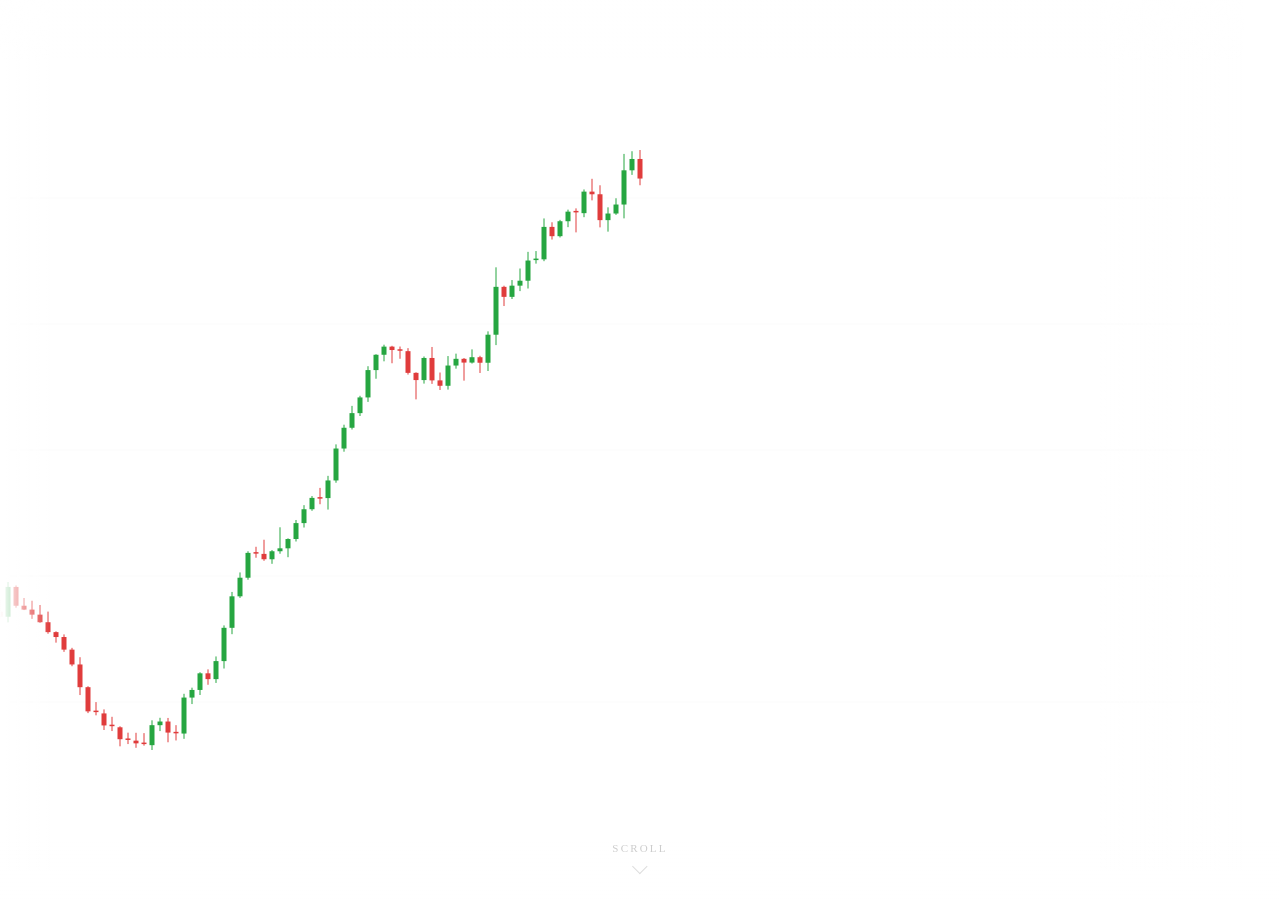
==== trading-scroll.html @ eb7b68fc "Rename trading-scroll (16).html to trading-scroll.html" ====
<!DOCTYPE html>
<html lang="fr">
<head>
<meta charset="UTF-8">
<meta name="viewport" content="width=device-width, initial-scale=1.0">
<title>Trading Chart</title>
<style>
  * { margin:0; padding:0; box-sizing:border-box; }
  html, body { width:100%; height:100%; overflow:hidden; background:#fff; }
  canvas { position:fixed; top:0; left:0; }
  .fade { position:fixed; pointer-events:none; z-index:10; }
  #fr { top:0; right:0; width:180px; height:100%; background:linear-gradient(to left,#fff 20%,transparent); }
  #fl { top:0; left:0;  width:50px;  height:100%; background:linear-gradient(to right,#fff,transparent); }
  #ft { top:0; left:0; right:0; height:60px; background:linear-gradient(to bottom,#fff,transparent); }
  #fb { bottom:0; left:0; right:0; height:60px; background:linear-gradient(to top,#fff,transparent); }
  #hint {
    position:fixed; bottom:28px; left:50%; transform:translateX(-50%);
    font-family:Georgia,serif; font-size:11px; letter-spacing:.2em; color:#ccc;
    text-transform:uppercase; z-index:20; transition:opacity .5s;
    display:flex; flex-direction:column; align-items:center; gap:7px;
  }
  .ch {
    width:11px; height:11px;
    border-right:1px solid #ddd; border-bottom:1px solid #ddd;
    transform:rotate(45deg); animation:bob 1.6s ease-in-out infinite;
  }
  @keyframes bob{
    0%,100%{transform:rotate(45deg) translate(0,0);opacity:1}
    50%{transform:rotate(45deg) translate(3px,3px);opacity:.3}
  }
</style>
</head>
<body>
<canvas id="c"></canvas>
<div class="fade" id="fr"></div>
<div class="fade" id="fl"></div>
<div class="fade" id="ft"></div>
<div class="fade" id="fb"></div>
<div id="hint"><span>scroll</span><div class="ch"></div></div>
<script>
const cv  = document.getElementById('c');
const ctx = cv.getContext('2d');

// ── Taille canvas ────────────────────────────────────────────────
function resize(){
  cv.width  = window.innerWidth;
  cv.height = window.innerHeight;
}
resize();
window.addEventListener('resize', ()=>{ resize(); draw(); });

// ── Génération bougies ───────────────────────────────────────────
function rnd(a,b){ return a + Math.random()*(b-a); }
let _price=100, _drift=0, _sigma=0.007;
function newCandle(){
  _drift = _drift*0.96 + (Math.random()-0.502)*0.002;
  _drift = Math.max(-0.01, Math.min(0.01, _drift));
  _sigma = Math.max(0.003, Math.min(0.02, _sigma*(0.94+Math.random()*0.1)+0.0005));
  let o=_price, p=o, hi=o, lo=o;
  for(let i=0;i<20;i++){
    p += p*(_drift/20 + (Math.random()-0.5)*2*_sigma/Math.sqrt(20));
    hi=Math.max(hi,p); lo=Math.min(lo,p);
  }
  const body=Math.abs(p-o), wm=rnd(0.2,1.2);
  hi=Math.max(hi, Math.max(o,p)+body*wm*rnd(0.1,0.4));
  lo=Math.min(lo, Math.min(o,p)-body*wm*rnd(0.1,0.4));
  _price = p;
  return {o, h:hi, l:lo, c:p};
}

// Seed initial
const candles = [];
for(let i=0;i<200;i++) candles.push(newCandle());

// ── Layout ───────────────────────────────────────────────────────
const STEP   = 8;  // px entre centres bougies
const CW     = 5;  // largeur corps
const PAD    = 0.08;// padding vertical

// scrolled = nb de bougies décalées (continu)
// 0 → bougie la plus récente au centre
// 1 → bougie suivante au centre
let scrolled = 0;

// ── Draw ─────────────────────────────────────────────────────────
function draw(){
  const W = cv.width, H = cv.height;
  ctx.clearRect(0,0,W,H);

  // S'assurer qu'il y a assez de bougies
  while(candles.length < 200 + Math.ceil(scrolled) + 10)
    candles.push(newCandle());

  const N = candles.length;

  // La bougie "ancrée au centre" est celle d'index : N-1-floor(scrolled) ... non.
  // Logique :
  //   scrolled=0 → bougie index N-1 (la plus récente) est au centre
  //   scrolled=1 → bougie index N   (nouvelle générée) est au centre
  //   scrolled=S → bougie index N-1+S est au centre
  //
  // Position de la bougie d'index i dans le tableau :
  //   x = centerX + (i - centerIdx) * STEP
  //   centerIdx = N - 1 + scrolled  (peut être non-entier)
  //
  // Donc : x(i) = W/2 + (i - (N-1+scrolled)) * STEP
  //             = W/2 + (i - N + 1 - scrolled) * STEP

  const centerIdx = N - 1 + scrolled; // index (réel) de la bougie au centre

  // Prix min/max sur la fenêtre visible
  let minP=1e18, maxP=-1e18;
  for(let i=0;i<N;i++){
    const x = W/2 + (i - centerIdx)*STEP;
    if(x < -STEP || x > W+STEP) continue;
    minP=Math.min(minP,candles[i].l);
    maxP=Math.max(maxP,candles[i].h);
  }
  if(minP===1e18){ // aucune bougie visible — ne devrait pas arriver
    minP=90; maxP=110;
  }
  const spread = (maxP-minP)||1;
  const vpad   = spread*0.13;
  minP-=vpad; maxP+=vpad;
  const range  = maxP-minP;
  const ph     = H*PAD, ch = H-ph*2;
  function yp(p){ return ph + ch*(1-(p-minP)/range); }

  // Grille horizontale légère
  ctx.strokeStyle='rgba(0,0,0,0.045)'; ctx.lineWidth=.5;
  for(let i=1;i<=5;i++){
    const y=ph+ch*(i/6);
    ctx.beginPath(); ctx.moveTo(0,y); ctx.lineTo(W,y); ctx.stroke();
  }

  // Dessiner chaque bougie
  for(let i=0;i<N;i++){
    const x = Math.round(W/2 + (i - centerIdx)*STEP);
    if(x < -STEP*2 || x > W+STEP*2) continue;

    const cd = candles[i];

    // Fondu : la bougie qui est encore à droite du centre arrive en glissant
    // Elle n'est visible que quand elle passe W/2. Fondu sur 1 STEP.
    let alpha = 1;
    if(x > W/2){
      alpha = Math.max(0, Math.min(1, (W/2 + STEP - x) / STEP));
    }
    if(alpha <= 0) continue;
    ctx.globalAlpha = alpha;

    const green = cd.c >= cd.o;
    const col   = green ? '#26a641' : '#e03c3c';

    // Mèche
    ctx.strokeStyle=col; ctx.lineWidth=1;
    ctx.beginPath();
    ctx.moveTo(x, yp(cd.h));
    ctx.lineTo(x, yp(cd.l));
    ctx.stroke();

    // Corps
    const top = yp(Math.max(cd.o,cd.c));
    const bot = yp(Math.min(cd.o,cd.c));
    const bh  = Math.max(bot-top, 1.5);
    if(bh < 2.5){
      ctx.strokeStyle=col; ctx.lineWidth=1.5;
      ctx.beginPath();
      ctx.moveTo(x-CW/2,top); ctx.lineTo(x+CW/2,top);
      ctx.stroke();
    } else {
      ctx.fillStyle=col;
      ctx.fillRect(x-CW/2, top, CW, bh);
    }
  }
  ctx.globalAlpha=1;
}

// ── Molette ──────────────────────────────────────────────────────
const hint     = document.getElementById('hint');
let   hintGone = false;

window.addEventListener('wheel', e=>{
  e.preventDefault();
  if(!hintGone){ hint.style.opacity='0'; hintGone=true; }

  let dy = e.deltaY;
  if(e.deltaMode===1) dy*=20;   // lignes → px
  if(e.deltaMode===2) dy*=400;  // pages → px

  // scrolled est en nb de bougies. Le déplacement pixel = scrolled * STEP.
  // Donc tout est synchronisé : 1 unité scrolled = 1 bougie = 1 STEP de glissement.
  // On divise juste dy par 500 pour ralentir la molette.
  scrolled = Math.max(0, scrolled + dy / 500);
  draw();
}, { passive:false });

// Touch
let ty=null;
window.addEventListener('touchstart', e=>{ ty=e.touches[0].clientY; },{passive:true});
window.addEventListener('touchmove', e=>{
  e.preventDefault();
  if(ty===null) return;
  const dy = ty - e.touches[0].clientY;
  ty = e.touches[0].clientY;
  if(!hintGone){ hint.style.opacity='0'; hintGone=true; }
  scrolled = Math.max(0, scrolled + dy / 500);
  draw();
},{passive:false});

draw();
</script>
</body>
</html>
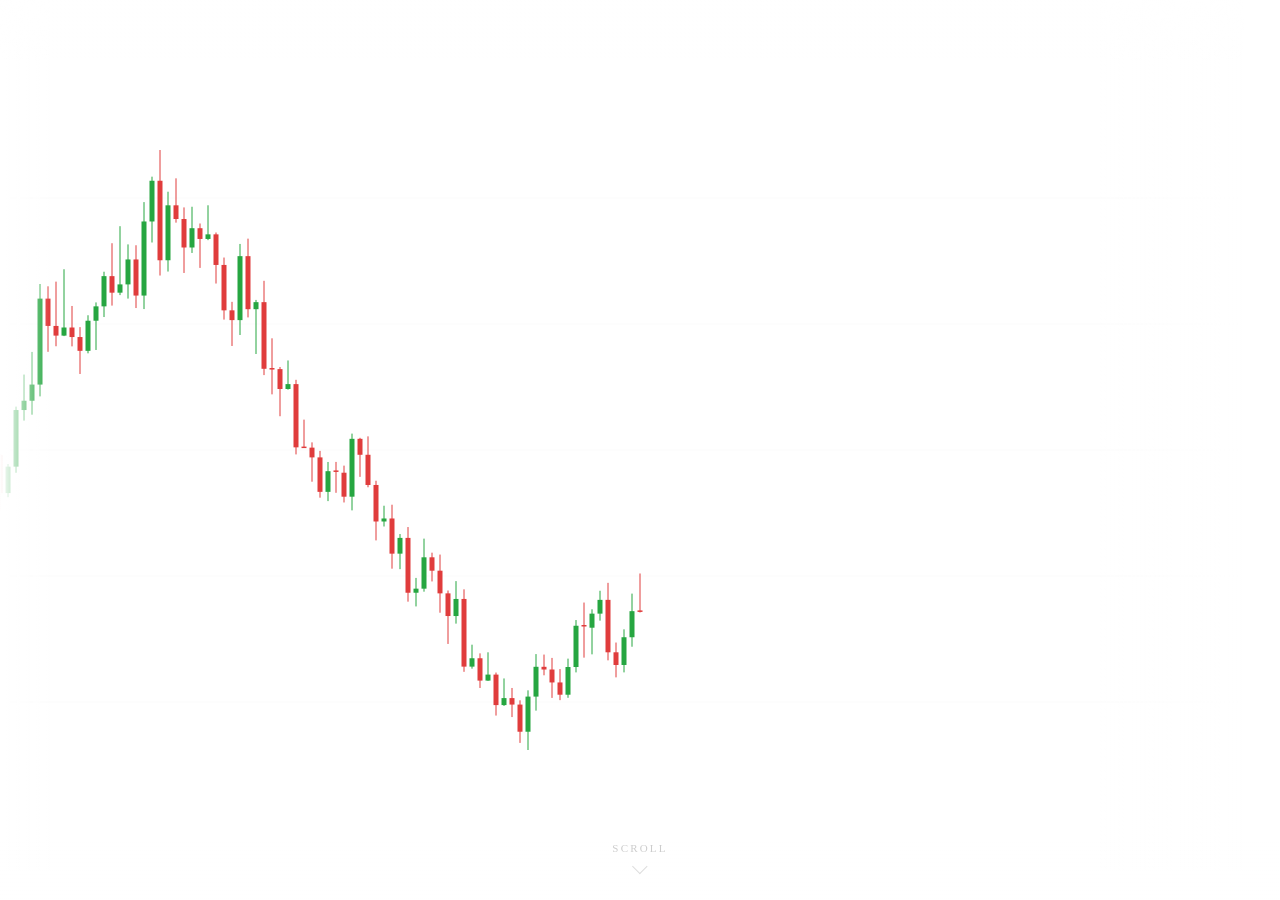
==== commit 67b23225: "Add trading-scroll.html and update index.html with iframe" ====
--- a/trading-scroll.html
+++ b/trading-scroll.html
@@ -41,7 +41,6 @@
 const cv  = document.getElementById('c');
 const ctx = cv.getContext('2d');
 
-// ── Taille canvas ────────────────────────────────────────────────
 function resize(){
   cv.width  = window.innerWidth;
   cv.height = window.innerHeight;
@@ -49,7 +48,6 @@
 resize();
 window.addEventListener('resize', ()=>{ resize(); draw(); });
 
-// ── Génération bougies ───────────────────────────────────────────
 function rnd(a,b){ return a + Math.random()*(b-a); }
 let _price=100, _drift=0, _sigma=0.007;
 function newCandle(){
@@ -68,47 +66,21 @@
   return {o, h:hi, l:lo, c:p};
 }
 
-// Seed initial
 const candles = [];
 for(let i=0;i<200;i++) candles.push(newCandle());
 
-// ── Layout ───────────────────────────────────────────────────────
-const STEP   = 8;  // px entre centres bougies
-const CW     = 5;  // largeur corps
-const PAD    = 0.08;// padding vertical
-
-// scrolled = nb de bougies décalées (continu)
-// 0 → bougie la plus récente au centre
-// 1 → bougie suivante au centre
+const STEP = 8;
+const CW   = 5;
+const PAD  = 0.08;
 let scrolled = 0;
 
-// ── Draw ─────────────────────────────────────────────────────────
 function draw(){
   const W = cv.width, H = cv.height;
   ctx.clearRect(0,0,W,H);
-
-  // S'assurer qu'il y a assez de bougies
   while(candles.length < 200 + Math.ceil(scrolled) + 10)
     candles.push(newCandle());
-
   const N = candles.length;
-
-  // La bougie "ancrée au centre" est celle d'index : N-1-floor(scrolled) ... non.
-  // Logique :
-  //   scrolled=0 → bougie index N-1 (la plus récente) est au centre
-  //   scrolled=1 → bougie index N   (nouvelle générée) est au centre
-  //   scrolled=S → bougie index N-1+S est au centre
-  //
-  // Position de la bougie d'index i dans le tableau :
-  //   x = centerX + (i - centerIdx) * STEP
-  //   centerIdx = N - 1 + scrolled  (peut être non-entier)
-  //
-  // Donc : x(i) = W/2 + (i - (N-1+scrolled)) * STEP
-  //             = W/2 + (i - N + 1 - scrolled) * STEP
-
-  const centerIdx = N - 1 + scrolled; // index (réel) de la bougie au centre
-
-  // Prix min/max sur la fenêtre visible
+  const centerIdx = N - 1 + scrolled;
   let minP=1e18, maxP=-1e18;
   for(let i=0;i<N;i++){
     const x = W/2 + (i - centerIdx)*STEP;
@@ -116,50 +88,35 @@
     minP=Math.min(minP,candles[i].l);
     maxP=Math.max(maxP,candles[i].h);
   }
-  if(minP===1e18){ // aucune bougie visible — ne devrait pas arriver
-    minP=90; maxP=110;
-  }
+  if(minP===1e18){ minP=90; maxP=110; }
   const spread = (maxP-minP)||1;
   const vpad   = spread*0.13;
   minP-=vpad; maxP+=vpad;
   const range  = maxP-minP;
   const ph     = H*PAD, ch = H-ph*2;
   function yp(p){ return ph + ch*(1-(p-minP)/range); }
-
-  // Grille horizontale légère
   ctx.strokeStyle='rgba(0,0,0,0.045)'; ctx.lineWidth=.5;
   for(let i=1;i<=5;i++){
     const y=ph+ch*(i/6);
     ctx.beginPath(); ctx.moveTo(0,y); ctx.lineTo(W,y); ctx.stroke();
   }
-
-  // Dessiner chaque bougie
   for(let i=0;i<N;i++){
     const x = Math.round(W/2 + (i - centerIdx)*STEP);
     if(x < -STEP*2 || x > W+STEP*2) continue;
-
     const cd = candles[i];
-
-    // Fondu : la bougie qui est encore à droite du centre arrive en glissant
-    // Elle n'est visible que quand elle passe W/2. Fondu sur 1 STEP.
     let alpha = 1;
     if(x > W/2){
       alpha = Math.max(0, Math.min(1, (W/2 + STEP - x) / STEP));
     }
     if(alpha <= 0) continue;
     ctx.globalAlpha = alpha;
-
     const green = cd.c >= cd.o;
     const col   = green ? '#26a641' : '#e03c3c';
-
-    // Mèche
     ctx.strokeStyle=col; ctx.lineWidth=1;
     ctx.beginPath();
     ctx.moveTo(x, yp(cd.h));
     ctx.lineTo(x, yp(cd.l));
     ctx.stroke();
-
-    // Corps
     const top = yp(Math.max(cd.o,cd.c));
     const bot = yp(Math.min(cd.o,cd.c));
     const bh  = Math.max(bot-top, 1.5);
@@ -176,26 +133,19 @@
   ctx.globalAlpha=1;
 }
 
-// ── Molette ──────────────────────────────────────────────────────
 const hint     = document.getElementById('hint');
 let   hintGone = false;
 
 window.addEventListener('wheel', e=>{
   e.preventDefault();
   if(!hintGone){ hint.style.opacity='0'; hintGone=true; }
-
   let dy = e.deltaY;
-  if(e.deltaMode===1) dy*=20;   // lignes → px
-  if(e.deltaMode===2) dy*=400;  // pages → px
-
-  // scrolled est en nb de bougies. Le déplacement pixel = scrolled * STEP.
-  // Donc tout est synchronisé : 1 unité scrolled = 1 bougie = 1 STEP de glissement.
-  // On divise juste dy par 500 pour ralentir la molette.
+  if(e.deltaMode===1) dy*=20;
+  if(e.deltaMode===2) dy*=400;
   scrolled = Math.max(0, scrolled + dy / 500);
   draw();
 }, { passive:false });
 
-// Touch
 let ty=null;
 window.addEventListener('touchstart', e=>{ ty=e.touches[0].clientY; },{passive:true});
 window.addEventListener('touchmove', e=>{
@@ -211,4 +161,4 @@
 draw();
 </script>
 </body>
-</html>
+</html>
